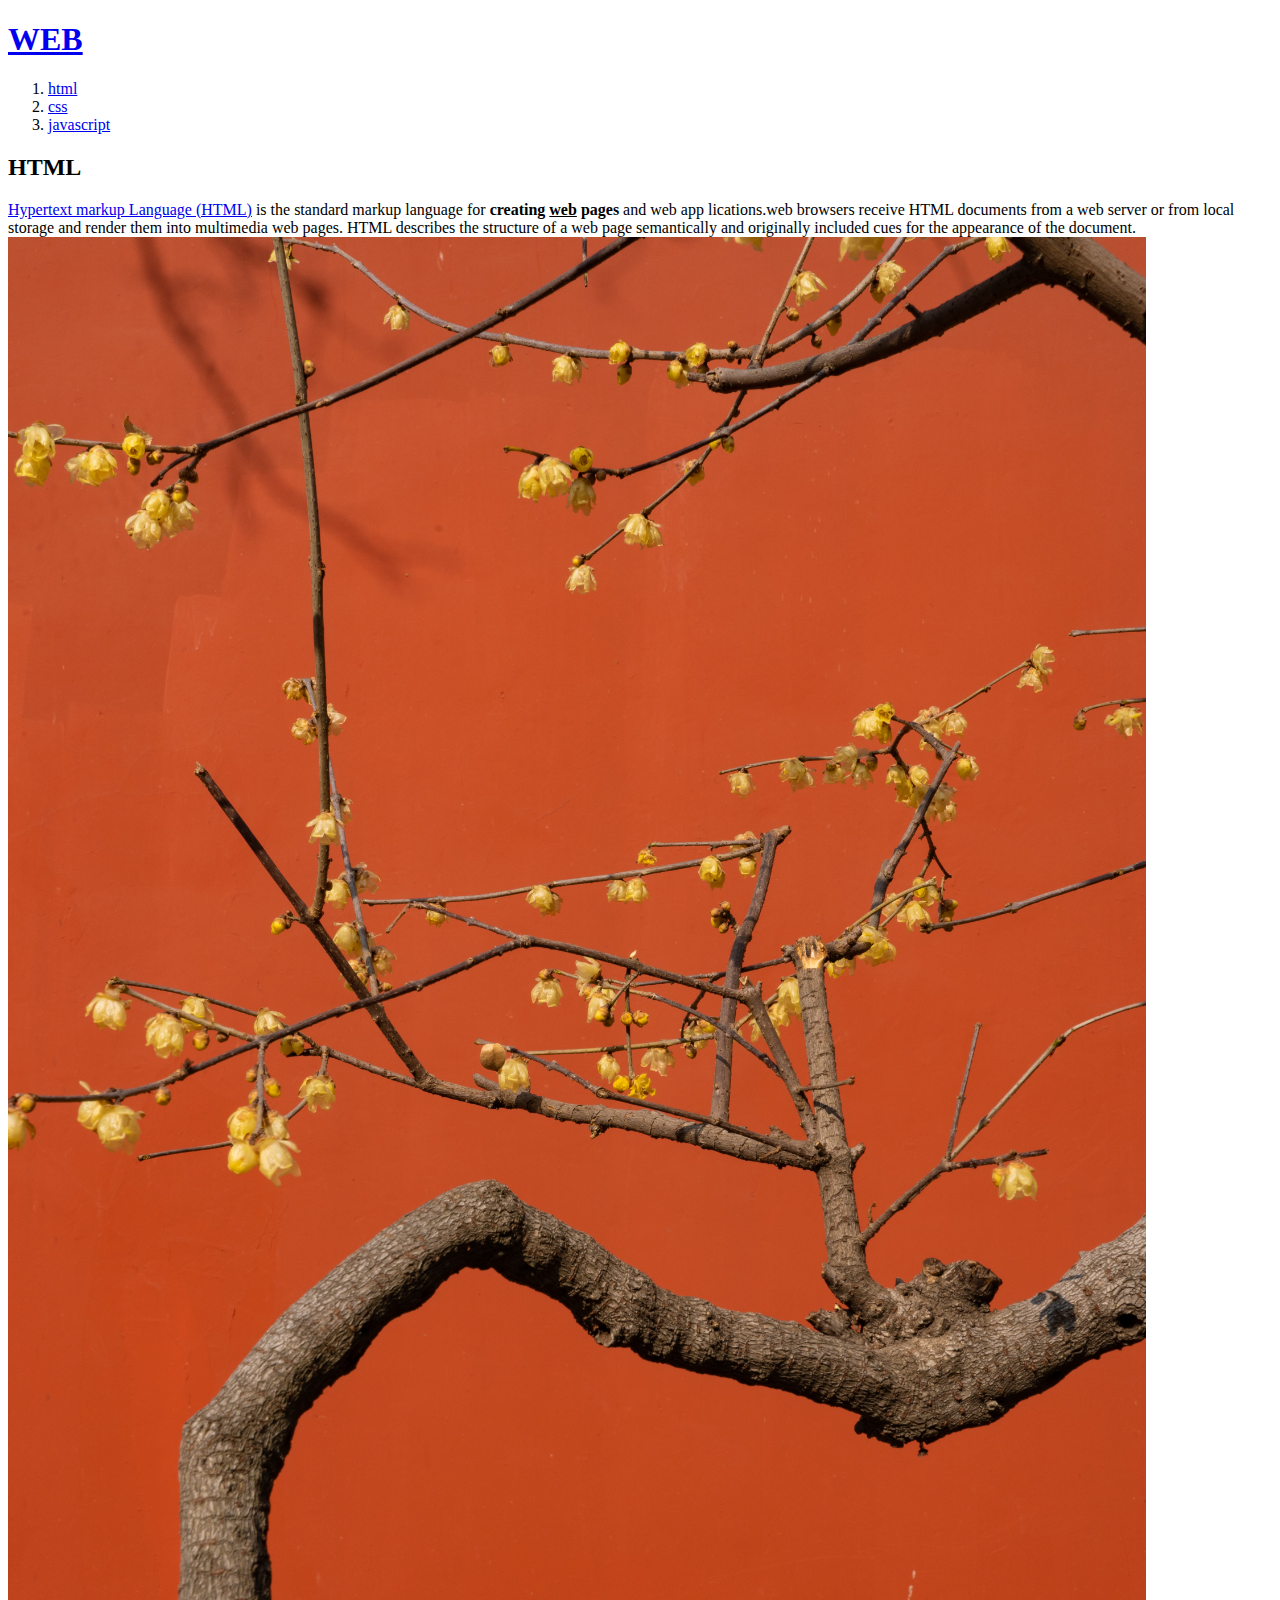
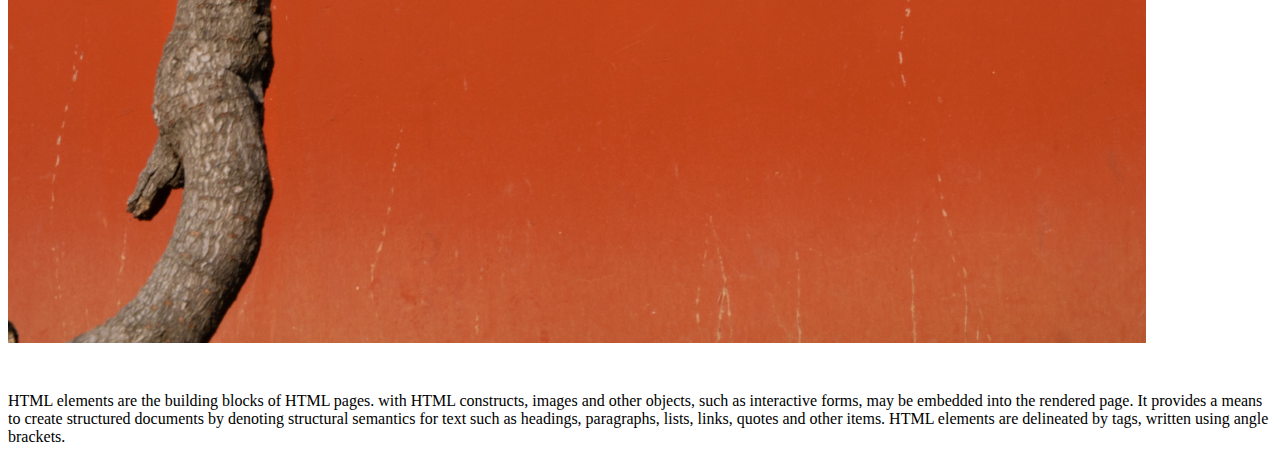
==== 1.html @ 5c7d1733 "웹사이트 완성!!!!" ====
<!DOCTYPE html>
<html>
<head>
   <title>WEB1 - HTML</title>
   <meta charset="utf-8">
</head>
<body>
    <h1><a href="index.html">WEB</a></h1>
    <ol>                    
        <li><a href="1.html">html</a></li>
        <li><a href="2.html">css</a></li>
        <li><a href="3.html">javascript</a></li>   
    </ol>
    <h2>HTML</h2>
        <p><a href="https://www.naver.com/" target="_blank" title="naver">
        Hypertext markup Language (HTML)</a> is the standard markup
        language for <strong>creating <u>web</u> pages</strong>
        and web app lications.web browsers receive HTML documents
        from a web server or from local storage and render them
        into multimedia web pages. HTML describes the structure of
        a web page semantically and originally included cues for 
        the appearance of the document.
        <img src="coding.jpg" width="90%">
        </p><p style="margin-top:45px;">HTML elements are the
        building blocks of HTML pages. with HTML constructs,
        images and other objects, such as interactive forms, may
        be embedded into the rendered page. It provides a means to
        create structured documents by denoting structural
        semantics for text such as headings, paragraphs, lists,
        links, quotes and other items. HTML elements are 
        delineated by tags, written using angle brackets.
        </p>    
</body>
</html>
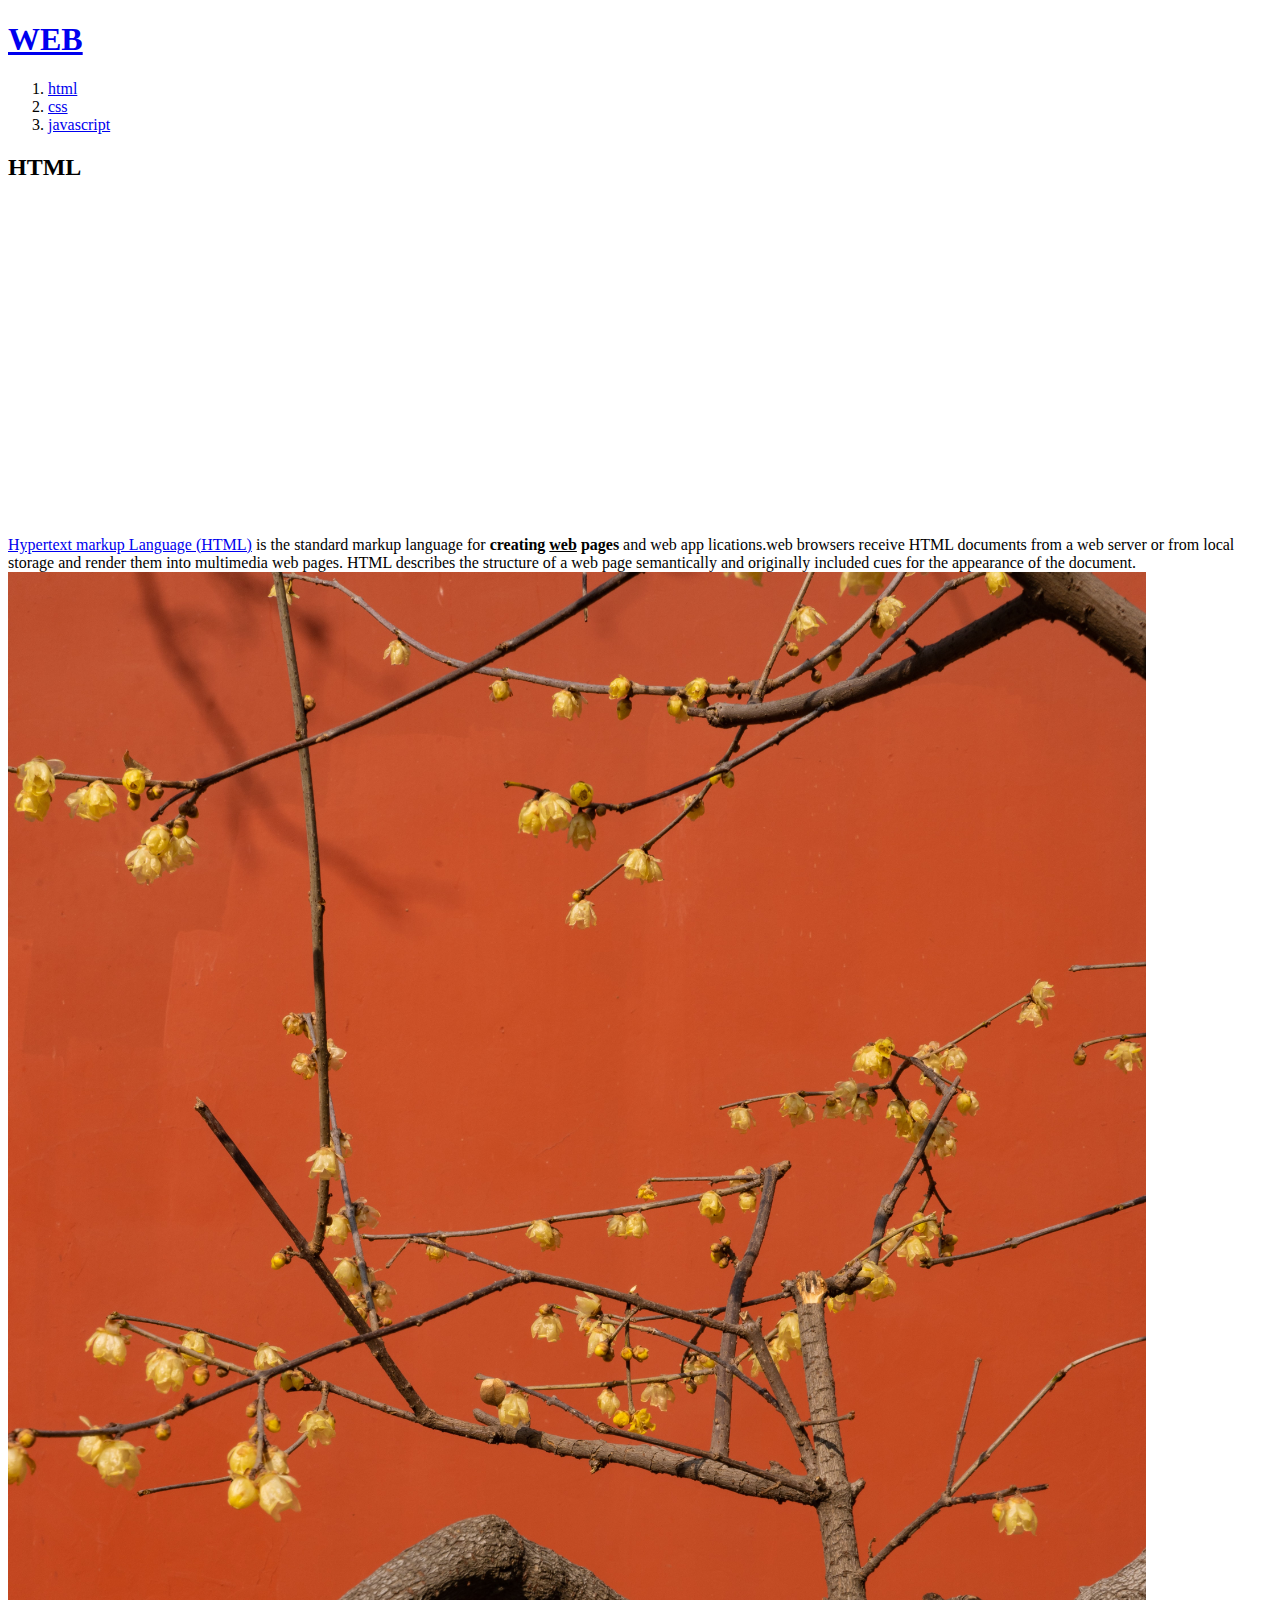
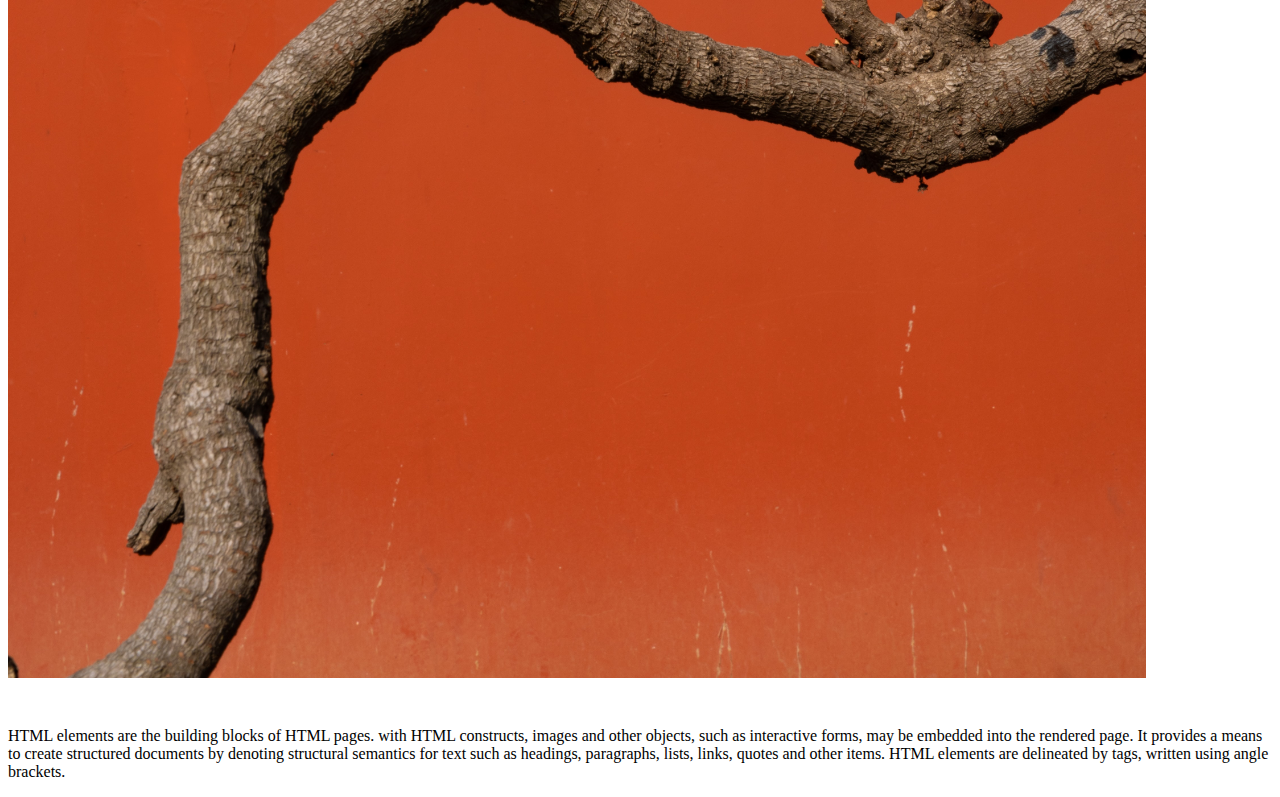
==== commit 9482f2e6: "수정 및 추가" ====
--- a/1.html
+++ b/1.html
@@ -1,6 +1,16 @@
 <!DOCTYPE html>
 <html>
 <head>
+    <!-- Google tag (gtag.js) -->
+<script async src="https://www.googletagmanager.com/gtag/js?id=G-6D3YB4BTE8"></script>
+<script>
+  window.dataLayer = window.dataLayer || [];
+  function gtag(){dataLayer.push(arguments);}
+  gtag('js', new Date());
+
+  gtag('config', 'G-6D3YB4BTE8');
+</script>
+
    <title>WEB1 - HTML</title>
    <meta charset="utf-8">
 </head>
@@ -12,6 +22,11 @@
         <li><a href="3.html">javascript</a></li>   
     </ol>
     <h2>HTML</h2>
+    <p><iframe width="560" height="315" src="https://www.youtube.com/embed/TbAZ9umswnc" 
+        title="YouTube video player" frameborder="0" allow="accelerometer;
+         autoplay; clipboard-write; encrypted-media; gyroscope; picture-in-picture; web-share" 
+         allowfullscreen></iframe>
+    </p>  
         <p><a href="https://www.naver.com/" target="_blank" title="naver">
         Hypertext markup Language (HTML)</a> is the standard markup
         language for <strong>creating <u>web</u> pages</strong>
@@ -30,5 +45,18 @@
         links, quotes and other items. HTML elements are 
         delineated by tags, written using angle brackets.
         </p>    
+        <!--Start of Tawk.to Script-->
+<script type="text/javascript">
+    var Tawk_API=Tawk_API||{}, Tawk_LoadStart=new Date();
+    (function(){
+    var s1=document.createElement("script"),s0=document.getElementsByTagName("script")[0];
+    s1.async=true;
+    s1.src='https://embed.tawk.to/63bcedc047425128790c94ad/1gmd01ea9';
+    s1.charset='UTF-8';
+    s1.setAttribute('crossorigin','*');
+    s0.parentNode.insertBefore(s1,s0);
+    })();
+    </script>
+    <!--End of Tawk.to Script-->
 </body>
 </html>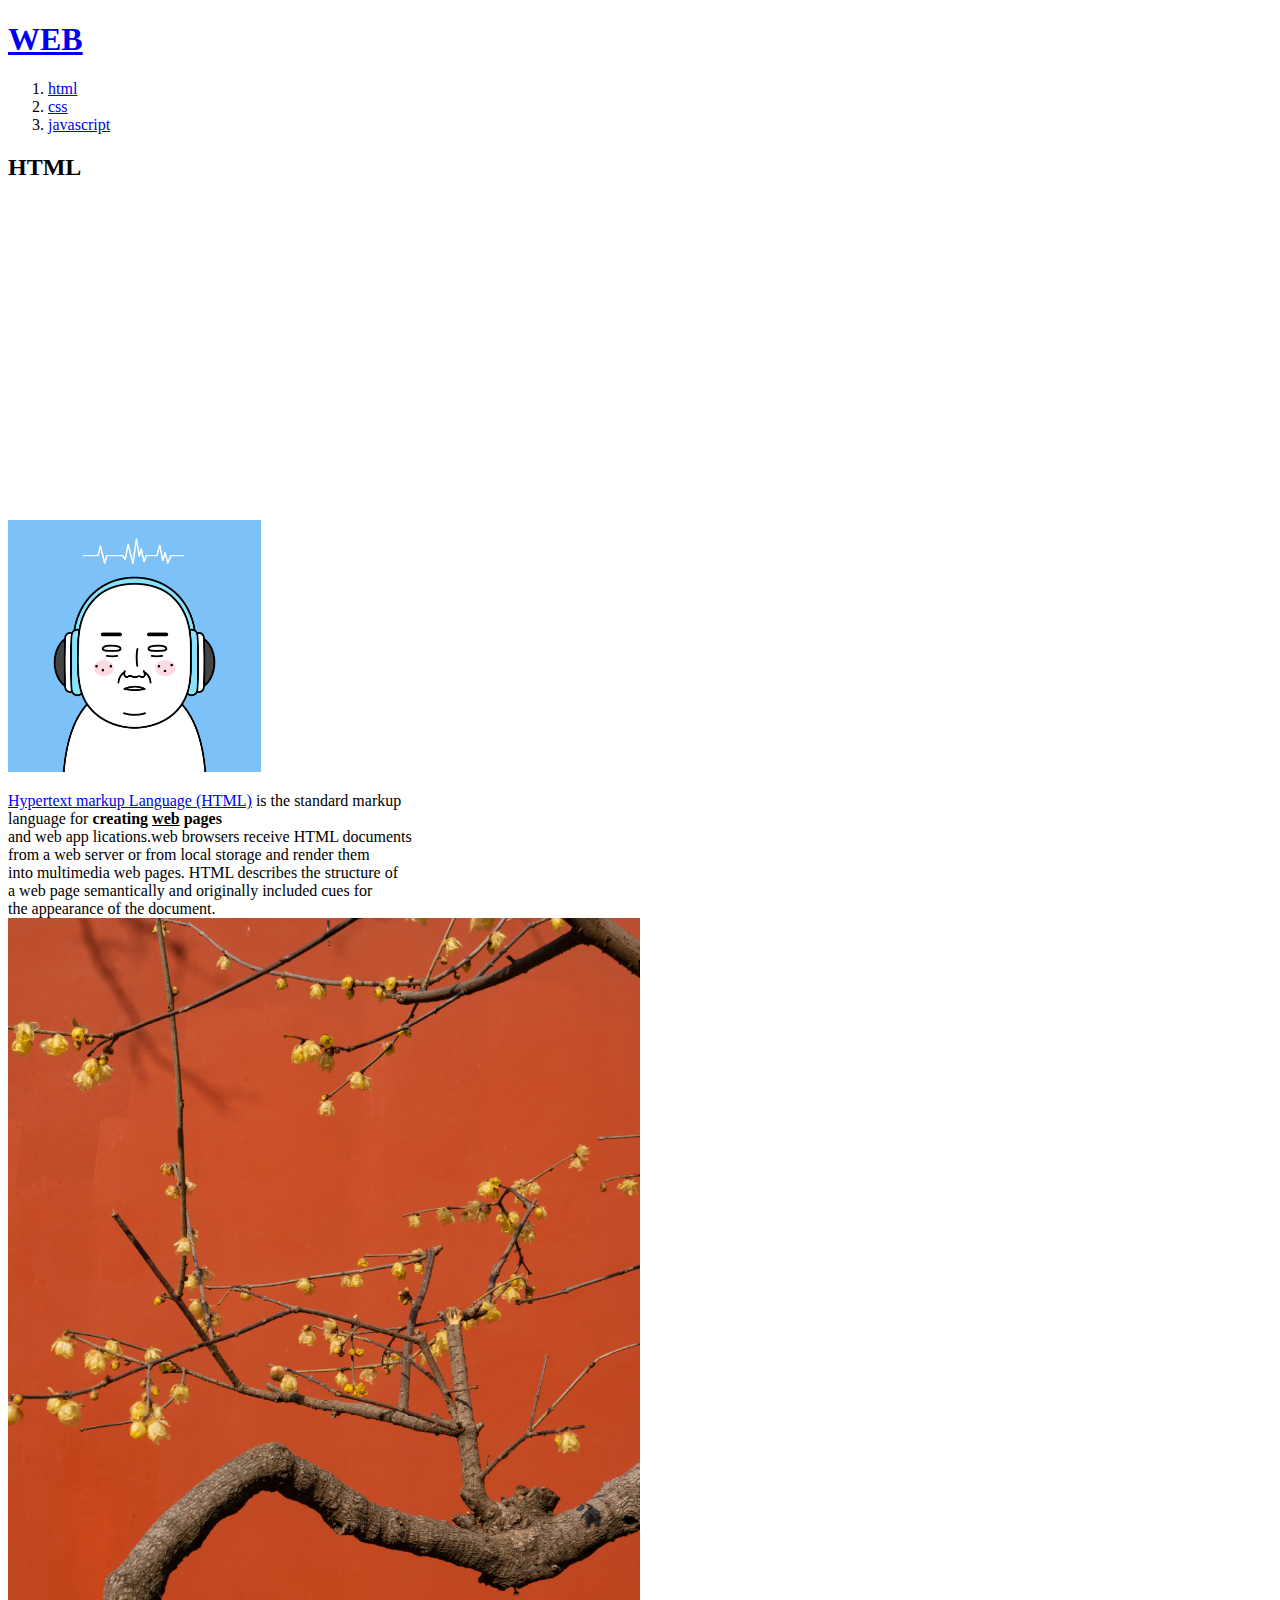
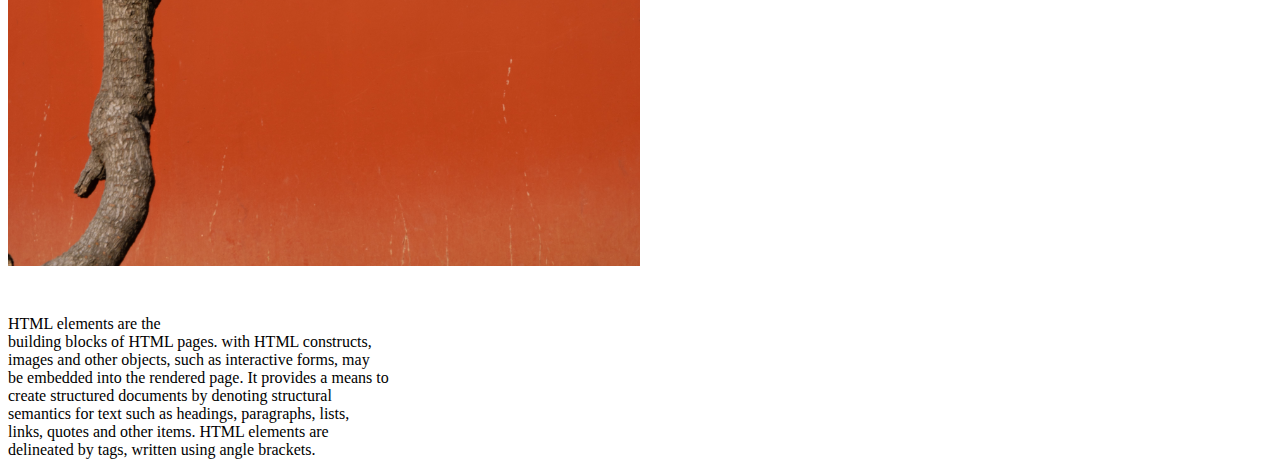
==== commit f2b0544f: "수정및 추가" ====
--- a/1.html
+++ b/1.html
@@ -26,24 +26,32 @@
         title="YouTube video player" frameborder="0" allow="accelerometer;
          autoplay; clipboard-write; encrypted-media; gyroscope; picture-in-picture; web-share" 
          allowfullscreen></iframe>
+
+         <iframe width="560" height="315" src="https://www.youtube.com/embed/nFYmFLjewCo" 
+         title="YouTube video player" frameborder="0" allow="accelerometer;
+         autoplay; clipboard-write; encrypted-media; gyroscope; picture-in-picture; web-share"
+          allowfullscreen></iframe>
+
+          <img src="븅신.png" width="20%">
     </p>  
+
         <p><a href="https://www.naver.com/" target="_blank" title="naver">
-        Hypertext markup Language (HTML)</a> is the standard markup
-        language for <strong>creating <u>web</u> pages</strong>
-        and web app lications.web browsers receive HTML documents
-        from a web server or from local storage and render them
-        into multimedia web pages. HTML describes the structure of
-        a web page semantically and originally included cues for 
-        the appearance of the document.
-        <img src="coding.jpg" width="90%">
-        </p><p style="margin-top:45px;">HTML elements are the
-        building blocks of HTML pages. with HTML constructs,
-        images and other objects, such as interactive forms, may
-        be embedded into the rendered page. It provides a means to
-        create structured documents by denoting structural
-        semantics for text such as headings, paragraphs, lists,
-        links, quotes and other items. HTML elements are 
-        delineated by tags, written using angle brackets.
+        Hypertext markup Language (HTML)</a> is the standard markup<br>
+        language for <strong>creating <u>web</u> pages</strong><br>
+        and web app lications.web browsers receive HTML documents<br>
+        from a web server or from local storage and render them<br>
+        into multimedia web pages. HTML describes the structure of<br>
+        a web page semantically and originally included cues for <br>
+        the appearance of the document.<br>
+        <img src="coding.jpg" width="50%">
+        </p><p style="margin-top:45px;">HTML elements are the<br>
+        building blocks of HTML pages. with HTML constructs,<br>
+        images and other objects, such as interactive forms, may<br>
+        be embedded into the rendered page. It provides a means to<br>
+        create structured documents by denoting structural<br>
+        semantics for text such as headings, paragraphs, lists,<br>
+        links, quotes and other items. HTML elements are <br>
+        delineated by tags, written using angle brackets.<br>
         </p>    
         <!--Start of Tawk.to Script-->
 <script type="text/javascript">
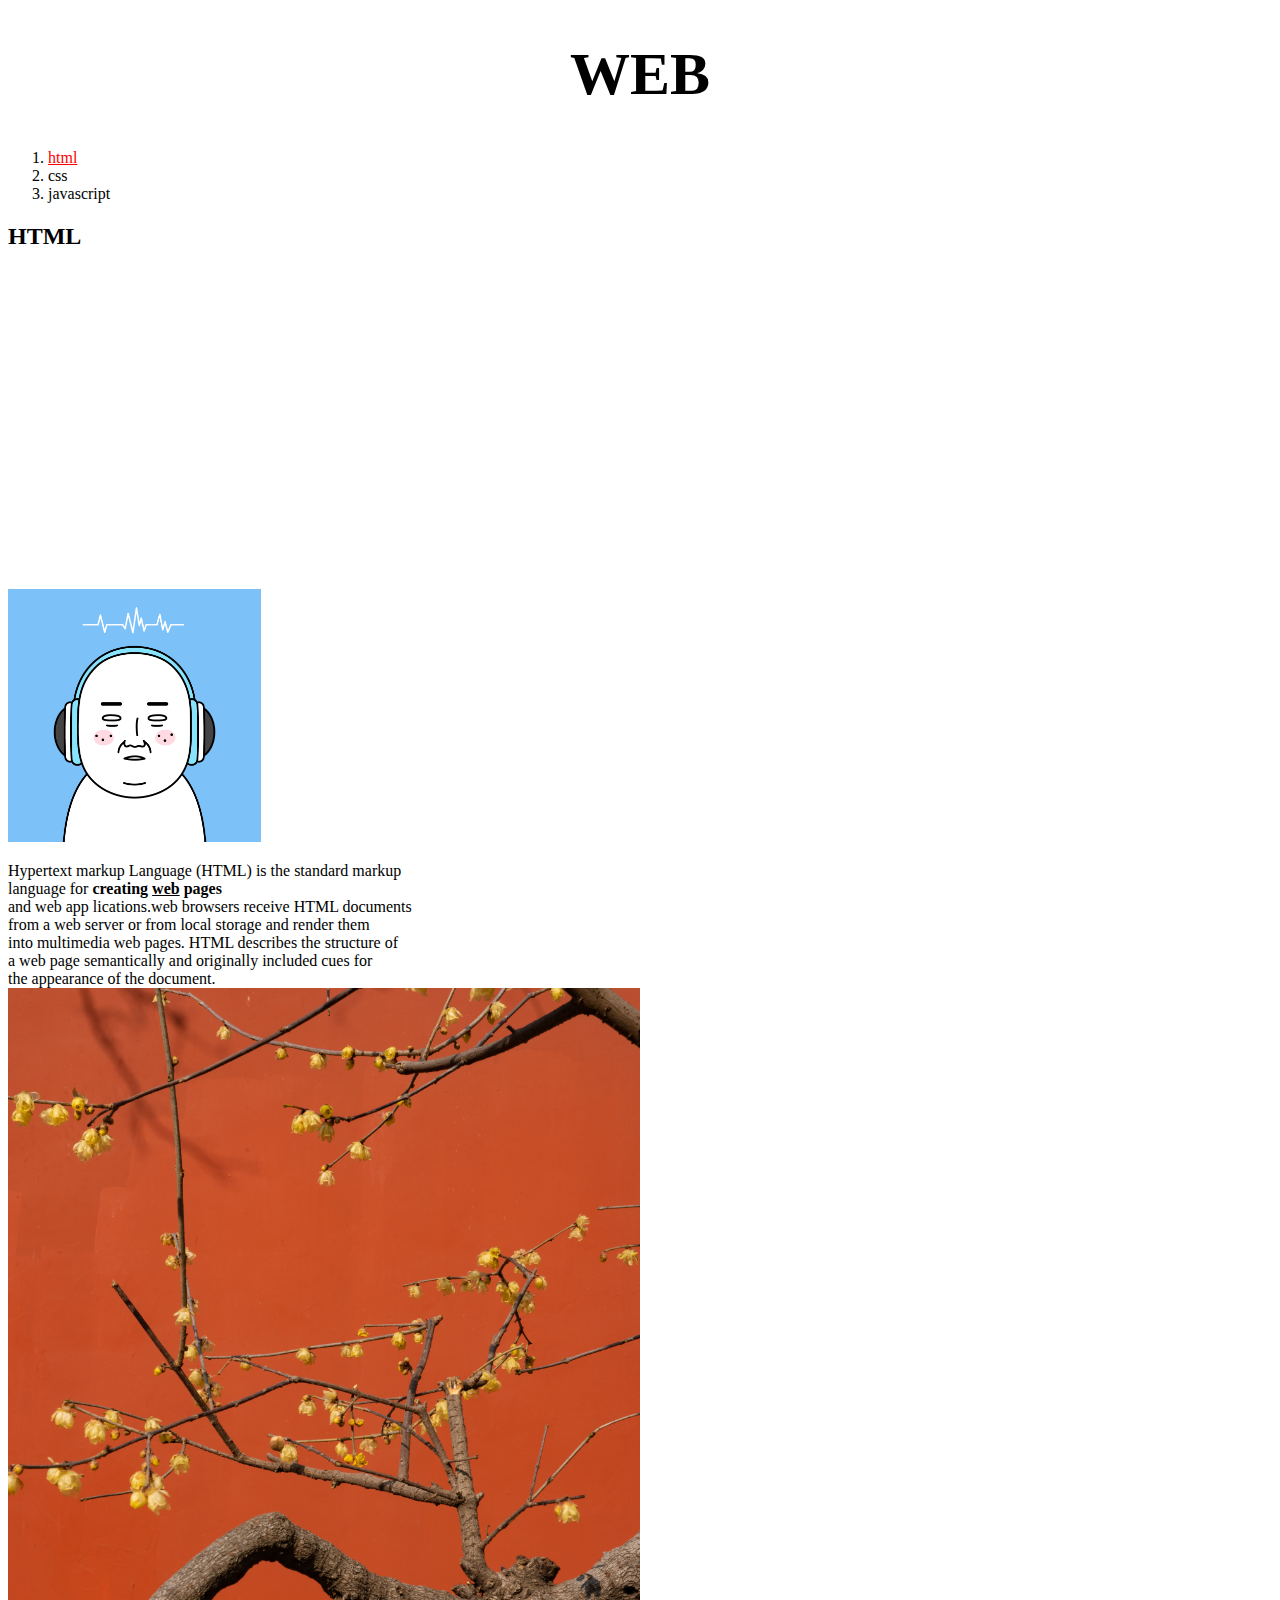
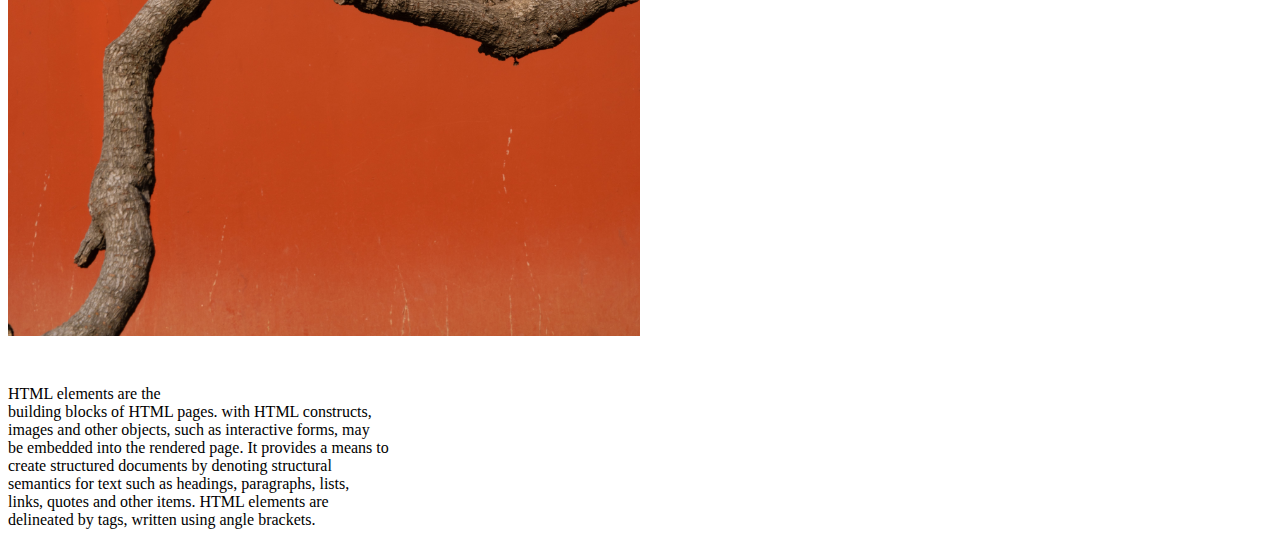
==== commit 475999c3: "수정 및 추가" ====
--- a/1.html
+++ b/1.html
@@ -13,11 +13,21 @@
 
    <title>WEB1 - HTML</title>
    <meta charset="utf-8">
+   <style>
+        a {
+        color:black;
+        text-decoration: none;
+    }
+        h1 {
+        font-size:60px;
+        text-align: center; 
+    }
+   </style>
 </head>
 <body>
     <h1><a href="index.html">WEB</a></h1>
     <ol>                    
-        <li><a href="1.html">html</a></li>
+        <li><a href="1.html"style="color:red;text-decoration: underline;">html</a></li>
         <li><a href="2.html">css</a></li>
         <li><a href="3.html">javascript</a></li>   
     </ol>
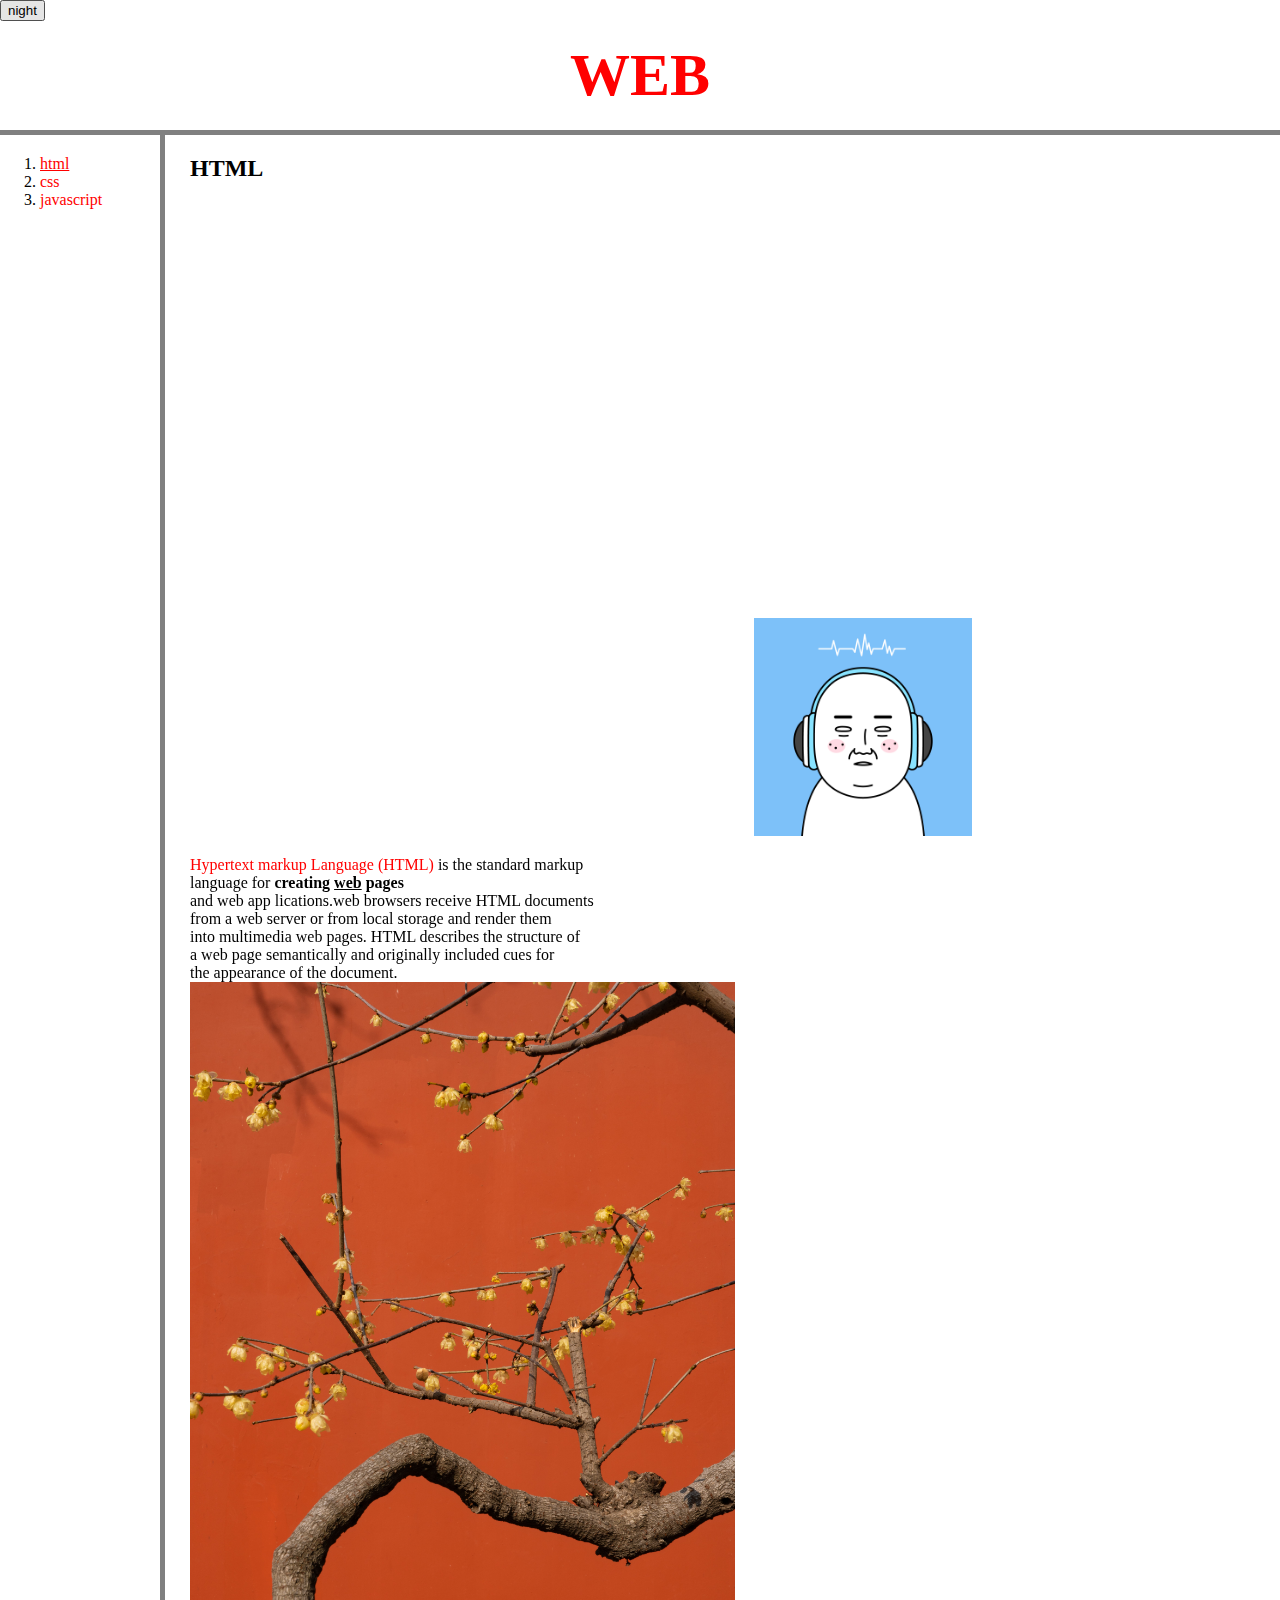
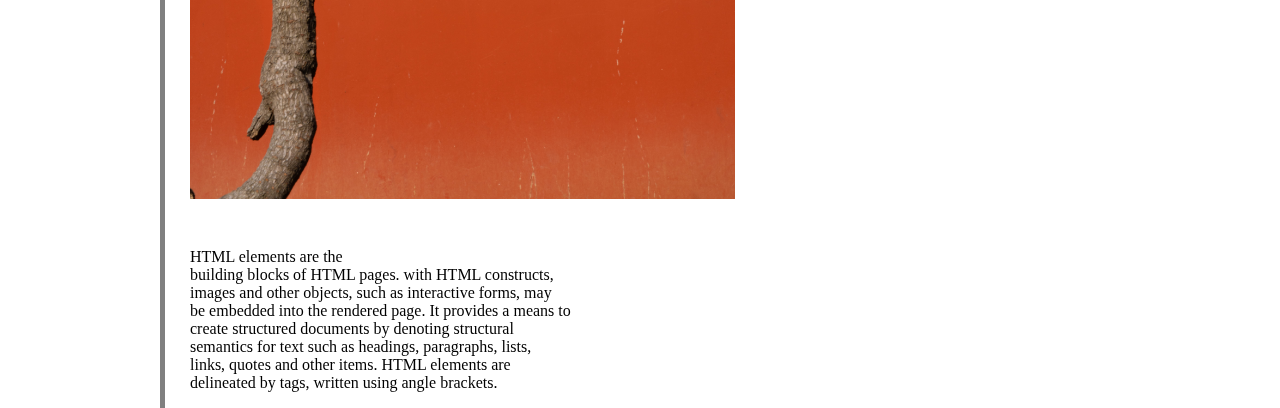
==== commit ed1db9ee: "수정 및 추가 기모링" ====
--- a/1.html
+++ b/1.html
@@ -10,27 +10,30 @@
 
   gtag('config', 'G-6D3YB4BTE8');
 </script>
-
-   <title>WEB1 - HTML</title>
-   <meta charset="utf-8">
-   <style>
-        a {
-        color:black;
-        text-decoration: none;
-    }
-        h1 {
-        font-size:60px;
-        text-align: center; 
-    }
-   </style>
+<title>WEB1 - Welcome</title>
+<meta charset="utf-8">
+<link rel="stylesheet" href="style.css">
 </head>
 <body>
+  <input id="night_day" type="button" value="night" onclick="
+  if(document.querySelector('#night_day').value === 'night'){
+    document.querySelector('body').style.backgroundColor = 'black';
+    document.querySelector('body').style.color = 'white';
+    document.querySelector('#night_day').value = 'doy'
+  } else { 
+   document.querySelector('body').style.backgroundColor = 'white';
+   document.querySelector('body').style.color = 'black';
+   document.querySelector('#night_day').value = 'night'
+  }
+    ">
     <h1><a href="index.html">WEB</a></h1>
+  <div id="grid"> 
     <ol>                    
         <li><a href="1.html"style="color:red;text-decoration: underline;">html</a></li>
         <li><a href="2.html">css</a></li>
         <li><a href="3.html">javascript</a></li>   
     </ol>
+  <div id="article">
     <h2>HTML</h2>
     <p><iframe width="560" height="315" src="https://www.youtube.com/embed/TbAZ9umswnc" 
         title="YouTube video player" frameborder="0" allow="accelerometer;
@@ -76,5 +79,7 @@
     })();
     </script>
     <!--End of Tawk.to Script-->
+   </div>
+  </div>  
 </body>
 </html>--- a/style.css
+++ b/style.css
@@ -0,0 +1,41 @@
+body{
+    margin:0;
+}
+    a {
+    color:red;
+    text-decoration: none;
+}
+    h1 {
+    font-size:60px;
+    text-align: center;
+    border-bottom:5px solid gray;
+    margin:0;
+    padding:20px; 
+}
+ol{
+      border-right:5px solid gray;
+      width:100px;
+      margin:0;
+      padding:20px;
+}
+#grid{
+    display: grid;
+    grid-template-columns: 150px 1fr
+}  
+#article{
+    padding-left:40px;
+}
+#grid ol {
+    padding-left:40px;
+}
+@media(max-width:800px){
+    #grid{
+    display: block;
+    }
+    ol{
+      border-right:none;   
+    }   
+    h1 {
+      border-bottom:none;
+    }  
+}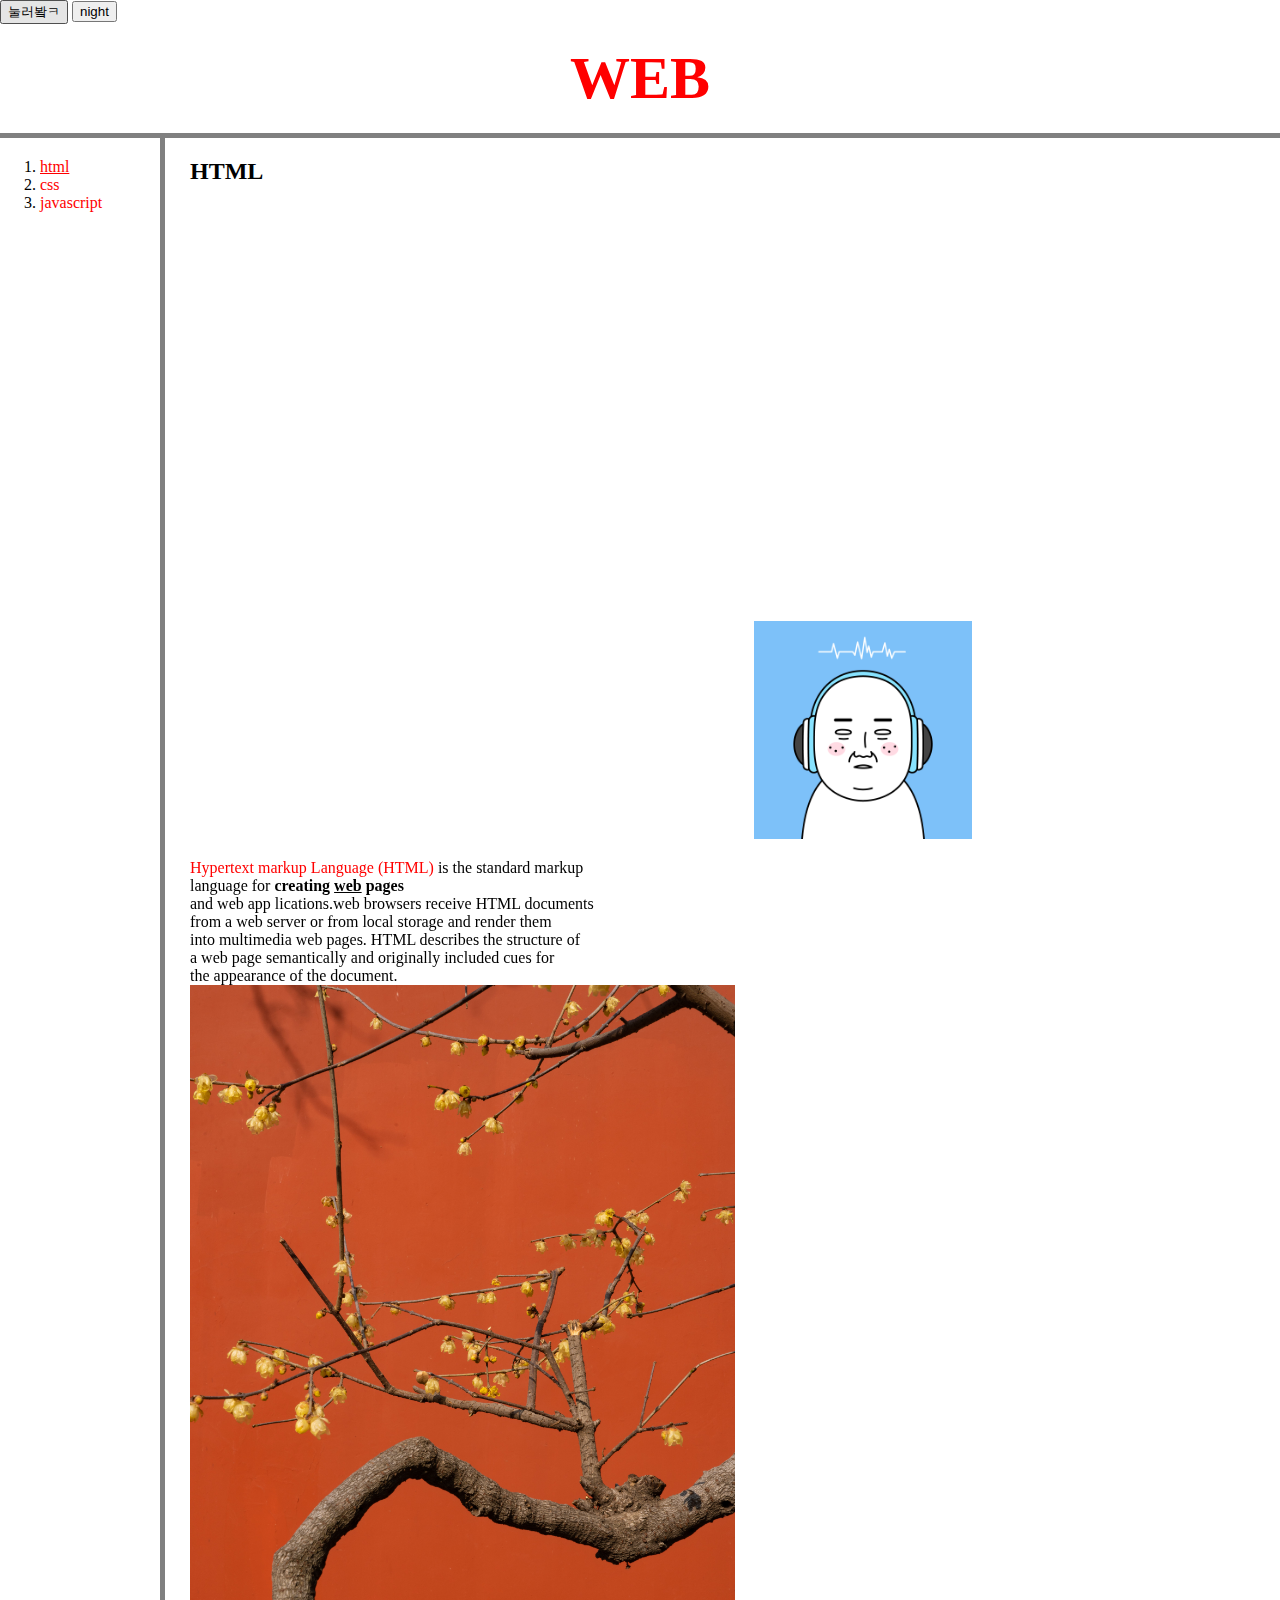
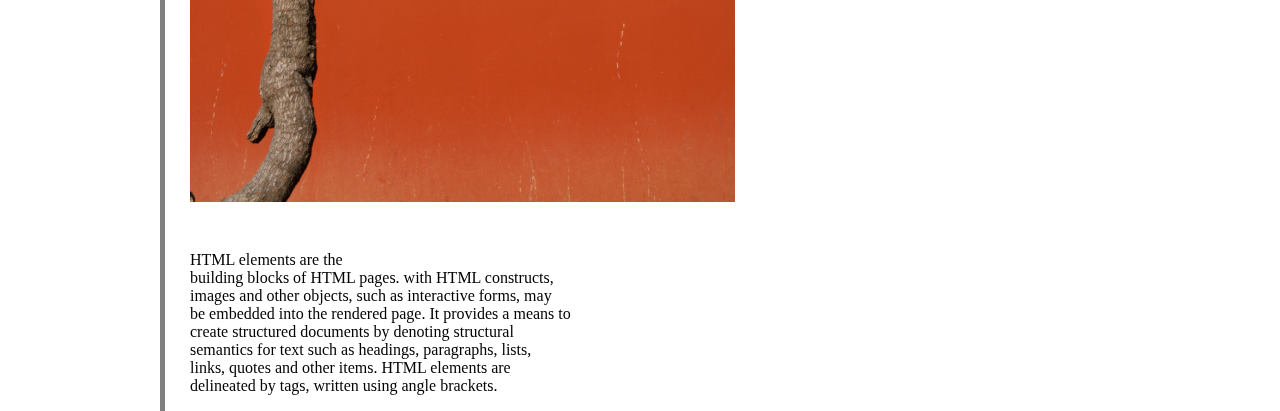
==== commit eb4387d6: "앙 추가 띠" ====
--- a/1.html
+++ b/1.html
@@ -15,6 +15,9 @@
 <link rel="stylesheet" href="style.css">
 </head>
 <body>
+
+  <input type="button" value="눌러봨ㅋ" onclick="alert('왜 눌러 시발련아 凸')">
+
   <input id="night_day" type="button" value="night" onclick="
   if(document.querySelector('#night_day').value === 'night'){
     document.querySelector('body').style.backgroundColor = 'black';
